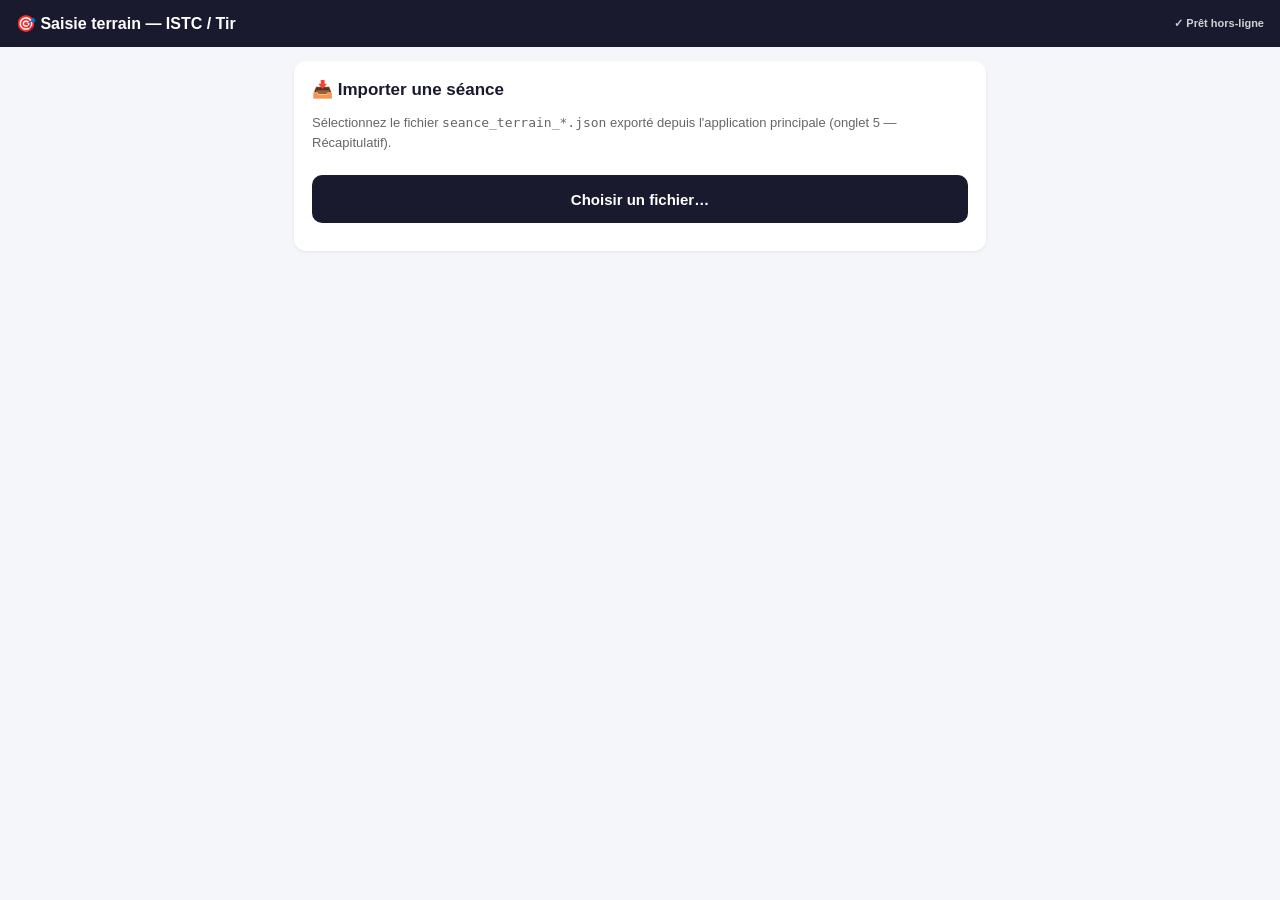
==== index.html @ 9723d688 "Add files via upload" ====
<!DOCTYPE html>
<html lang="fr">
<head>
<meta charset="UTF-8">
<meta name="viewport" content="width=device-width, initial-scale=1, maximum-scale=1, user-scalable=no, viewport-fit=cover">
<meta name="theme-color" content="#1a1a2e">
<title>Saisie terrain — ISTC / Tir</title>
<link rel="manifest" href="manifest.webmanifest">
<link rel="apple-touch-icon" href="icons/icon-192.png">
<meta name="apple-mobile-web-app-capable" content="yes">
<meta name="apple-mobile-web-app-status-bar-style" content="black-translucent">
<meta name="apple-mobile-web-app-title" content="Tir terrain">
<link rel="stylesheet" href="css/terrain-style.css">
</head>
<body>

<header class="t-header">
  <div class="t-title">🎯 Saisie terrain — ISTC / Tir</div>
  <div id="t-sw-status" class="t-sw-status">—</div>
</header>

<main id="t-main">

  <!-- ── Écran 1 : import ───────────────────────────────────────────── -->
  <section id="screen-import" class="t-screen">
    <div class="t-card">
      <h2>📥 Importer une séance</h2>
      <p class="t-hint">Sélectionnez le fichier <code>seance_terrain_*.json</code> exporté depuis l'application principale (onglet 5 — Récapitulatif).</p>
      <input type="file" id="import-file-input" accept=".json,application/json,text/plain" class="t-file-input">
      <label for="import-file-input" class="t-btn t-btn-primary" style="cursor:pointer;display:inline-flex;align-items:center;justify-content:center">Choisir un fichier…</label>
      <div id="import-status" class="t-status"></div>
    </div>
    <div class="t-card" id="resume-seance-card" style="display:none">
      <h2>📋 Séance en cours</h2>
      <div id="resume-seance-content"></div>
      <button class="t-btn t-btn-primary" onclick="goToListe()">Continuer la saisie →</button>
      <button class="t-btn t-btn-danger" onclick="confirmResetSeance()">🗑 Effacer et importer une nouvelle séance</button>
    </div>
  </section>

  <!-- ── Écran 2 : liste des tireurs ────────────────────────────────── -->
  <section id="screen-liste" class="t-screen" style="display:none">
    <div class="t-card t-card-flat">
      <h2 id="liste-titre">📋 Tireurs</h2>
      <div id="liste-tireurs"></div>
    </div>
    <div class="t-bottom-bar">
      <button class="t-btn t-btn-secondary" onclick="goToImport()">← Séance</button>
      <button class="t-btn t-btn-primary" onclick="goToExport()">📦 Export / Mail →</button>
    </div>
  </section>

  <!-- ── Écran 3 : fiche tireur ─────────────────────────────────────── -->
  <section id="screen-fiche" class="t-screen" style="display:none">
    <div id="fiche-content"></div>
    <div class="t-bottom-bar">
      <button class="t-btn t-btn-secondary" onclick="goToListe()">← Liste des tireurs</button>
    </div>
  </section>

  <!-- ── Écran 4 : export / mail ────────────────────────────────────── -->
  <section id="screen-export" class="t-screen" style="display:none">
    <div class="t-card">
      <h2>📦 Export des résultats</h2>
      <div id="export-summary"></div>
      <button class="t-btn t-btn-primary" onclick="genererExportComplet()">⚙ Générer PDF + JSON</button>
      <div id="export-progress" class="t-status"></div>
      <div id="export-result"></div>
    </div>
    <div class="t-card" id="mail-card" style="display:none">
      <h2>✉ Préparer le mail</h2>
      <p class="t-hint">Le mail contient un résumé de la séance. Les PDF/ZIP générés sont joints automatiquement si votre appareil le permet, sinon téléchargez le ZIP et joignez-le vous-même.</p>
      <button class="t-btn t-btn-primary" onclick="preparerMail()">✉ Préparer le mail</button>
    </div>
    <div class="t-bottom-bar">
      <button class="t-btn t-btn-secondary" onclick="goToListe()">← Liste des tireurs</button>
      <button class="t-btn t-btn-secondary" onclick="goToCloture()">📋 Clôturer la séance</button>
    </div>
  </section>

  <!-- ── Écran 5 : clôture terrain ──────────────────────────────────── -->
  <section id="screen-cloture" class="t-screen" style="display:none">
    <div id="cloture-content"></div>
    <div class="t-bottom-bar">
      <button class="t-btn t-btn-secondary" onclick="goToExport()">← Export</button>
    </div>
  </section>

</main>

<!-- ── Modale signature plein écran ────────────────────────────────── -->
<div id="sig-modal" class="t-sig-modal" style="display:none" ontouchstart="">
  <div class="t-sig-modal-inner">
    <div class="t-sig-modal-header">
      <span id="sig-modal-title">Signature</span>
    </div>
    <canvas id="sig-modal-canvas" class="t-sig-modal-canvas"></canvas>
    <div class="t-sig-modal-hint">Signez dans la zone ci-dessus au doigt ou au stylet</div>
    <div class="t-sig-modal-actions">
      <button type="button" class="t-btn t-btn-secondary" style="flex:1;margin-top:0"
              onclick="clearSigModal()">🗑 Effacer</button>
      <button type="button" class="t-btn t-btn-secondary" style="flex:1;margin-top:0"
              onclick="closeSigModal()">✕ Annuler</button>
      <button type="button" class="t-btn t-btn-primary" style="flex:1;margin-top:0"
              onclick="validateSigModal()">✓ Valider</button>
    </div>
  </div>
</div>

<!-- Vendor (chargés en premier, pas de bundler) -->
<script src="vendor/pdf-lib.min.js"></script>
<script src="vendor/jszip.min.js"></script>

<!-- App, ordre de dépendance -->
<script src="js/regles.js"></script>
<script src="js/db.js"></script>
<script src="js/signature.js"></script>
<script src="js/pdf-engine/coords.js"></script>
<script src="js/pdf-engine/pdf-utils.js"></script>
<script src="js/pdf-engine/fill-istc.js"></script>
<script src="js/pdf-engine/fill-test-tir.js"></script>
<script src="js/import.js"></script>
<script src="js/saisie.js"></script>
<script src="js/export.js"></script>
<script src="js/mail.js"></script>
<script src="js/cloture.js"></script>
<script src="js/swipe.js"></script>
<script src="js/app.js"></script>
</body>
</html>
---- css/terrain-style.css ----
:root {
  --t-bg: #f4f6fa;
  --t-ink: #1a1a2e;
  --t-primary: #1a1a2e;
  --t-primary-ink: #fff;
  --t-vert: #2e7d32;
  --t-jaune: #f9a825;
  --t-rouge: #c62828;
  --t-border: #d8dce6;
  --t-card-bg: #fff;
  --t-safe-area-bottom: env(safe-area-inset-bottom, 0px);
}

* { box-sizing: border-box; -webkit-tap-highlight-color: transparent; }

html, body {
  margin: 0; padding: 0;
  font-family: -apple-system, BlinkMacSystemFont, 'Segoe UI', Roboto, sans-serif;
  background: var(--t-bg);
  color: var(--t-ink);
  font-size: 16px;
  overscroll-behavior-y: contain;
}

.t-header {
  position: sticky; top: 0; z-index: 10;
  display: flex; align-items: center; justify-content: space-between;
  background: var(--t-primary); color: var(--t-primary-ink);
  padding: 14px 16px; padding-top: max(14px, env(safe-area-inset-top));
  font-weight: 700;
}
.t-title { font-size: 16px; }
.t-sw-status { font-size: 11px; opacity: .8; }

#t-main { padding: 14px; padding-bottom: calc(90px + var(--t-safe-area-bottom)); max-width: 720px; margin: 0 auto; }

.t-screen { display: block; }

.t-card {
  background: var(--t-card-bg);
  border-radius: 12px;
  padding: 18px;
  margin-bottom: 14px;
  box-shadow: 0 1px 3px rgba(0,0,0,.08);
}
.t-card-flat { padding: 12px; }
.t-card h2 { margin: 0 0 10px; font-size: 17px; }

.t-hint { font-size: 13px; color: #666; line-height: 1.5; }

.t-btn {
  display: inline-flex; align-items: center; justify-content: center;
  width: 100%; min-height: 48px;
  margin-top: 10px;
  padding: 12px 16px;
  border: none; border-radius: 10px;
  font-size: 15px; font-weight: 700;
  cursor: pointer;
}
.t-btn-primary { background: var(--t-primary); color: var(--t-primary-ink); }
.t-btn-secondary { background: #e8eaf0; color: var(--t-ink); }
.t-btn-danger { background: #fdecea; color: var(--t-rouge); }
.t-btn-small { min-height: 38px; font-size: 13px; padding: 8px 12px; width: auto; margin-top: 0; }
.t-btn:active { opacity: .8; }

.t-file-input { display: none; }

.t-status { margin-top: 10px; font-size: 13px; color: #444; }
.t-status.ok { color: var(--t-vert); font-weight: 700; }
.t-status.error { color: var(--t-rouge); font-weight: 700; }

.t-bottom-bar {
  position: fixed; left: 0; right: 0; bottom: 0; z-index: 10;
  display: flex; gap: 10px;
  padding: 10px 14px; padding-bottom: calc(10px + var(--t-safe-area-bottom));
  background: var(--t-card-bg);
  border-top: 1px solid var(--t-border);
}
.t-bottom-bar .t-btn { margin-top: 0; }

/* ── Liste des tireurs ── */
.t-tireur-row {
  display: flex; align-items: center; gap: 10px;
  padding: 14px 8px;
  border-bottom: 1px solid var(--t-border);
  cursor: pointer;
}
.t-tireur-row:last-child { border-bottom: none; }
.t-tireur-nom { flex: 1; font-weight: 700; font-size: 14.5px; }
.t-tireur-sub { font-size: 12px; color: #888; }
.t-badge { font-size: 11px; font-weight: 700; padding: 4px 9px; border-radius: 20px; white-space: nowrap; }
.t-badge-todo { background: #eceff5; color: #888; }
.t-badge-progress { background: #fff4d6; color: #b8860b; }
.t-badge-done { background: #e3f3e2; color: var(--t-vert); }
.t-badge-absent { background: #f0f0f0; color: #aaa; }

/* ── Fiche tireur ── */
.t-fiche-header { display: flex; align-items: center; justify-content: space-between; margin-bottom: 4px; }
.t-fiche-header h2 { margin: 0; font-size: 17px; }

.t-present-toggle { display: flex; gap: 8px; margin: 12px 0; }
.t-present-toggle .t-btn { margin-top: 0; }
.t-present-toggle .t-btn.on.present { background: var(--t-vert); color: #fff; }
.t-present-toggle .t-btn.on.absent { background: var(--t-rouge); color: #fff; }

.t-seclabel {
  font-size: 11px; font-weight: 700; text-transform: uppercase; letter-spacing: .03em;
  color: #888; margin: 18px 0 8px;
}

.t-ligne-row {
  display: flex; align-items: center; gap: 8px;
  padding: 8px 0;
  border-bottom: 1px solid #eef0f5;
}
.t-ligne-num { width: 22px; font-weight: 700; font-size: 13px; color: #888; flex-shrink: 0; }
.t-ligne-label { flex: 1; font-size: 13px; min-width: 0; }
.t-ligne-eliminatoire { color: var(--t-rouge); font-weight: 700; }

.t-tri-color { display: flex; gap: 6px; flex-shrink: 0; }
.t-color-btn {
  width: 38px; height: 38px; border-radius: 8px; border: 2px solid transparent;
  cursor: pointer; opacity: .35;
}
.t-color-btn.vert  { background: var(--t-vert); }
.t-color-btn.jaune { background: var(--t-jaune); }
.t-color-btn.rouge { background: var(--t-rouge); }
.t-color-btn.on { opacity: 1; border-color: var(--t-ink); transform: scale(1.05); }

.t-nosafe-toggle {
  display: inline-flex; align-items: center; gap: 6px;
  padding: 8px 12px; border-radius: 8px; background: #f0f0f0;
  font-size: 12px; font-weight: 700; cursor: pointer; flex-shrink: 0;
}
.t-nosafe-toggle.on { background: var(--t-rouge); color: #fff; }

.t-input, .t-textarea, .t-select {
  width: 100%; padding: 10px 12px; margin-top: 4px;
  border: 1px solid var(--t-border); border-radius: 8px;
  font-size: 14px; font-family: inherit; background: #fff;
}
.t-textarea { resize: vertical; min-height: 60px; }
.t-fg { margin-bottom: 10px; }
.t-fg label { font-size: 12px; font-weight: 700; color: #555; }

.t-score-row { display: flex; align-items: center; gap: 10px; padding: 8px 0; border-bottom: 1px solid #eef0f5; }
.t-score-input { width: 64px; text-align: center; font-size: 16px; font-weight: 700; padding: 8px 4px; }

/* ISTC lignes avec libellé complet */
.t-ligne-row--avec-libelle { flex-wrap: wrap; align-items: flex-start; gap: 6px 8px; padding: 10px 0; }
.t-ligne-row--avec-libelle .t-ligne-num { padding-top: 2px; }
.t-ligne-libelle { flex: 1; font-size: 12px; line-height: 1.35; min-width: 0; color: var(--t-ink); }
.t-ligne-libelle.t-ligne-eliminatoire { font-weight: 700; }
.t-ligne-row--avec-libelle .t-tri-color { align-self: center; }
.t-cat-cart { display: inline-block; font-weight: 700; color: #555; min-width: 28px; }

/* Séquences test tir */
.t-seq-bloc { padding: 10px 0; border-bottom: 1px solid #eef0f5; }
.t-seq-header { display: flex; align-items: flex-start; gap: 8px; margin-bottom: 6px; }
.t-seq-libelle { flex: 1; font-size: 12px; line-height: 1.35; color: var(--t-ink); }
.t-seq-meta-row { display: flex; align-items: center; gap: 6px; flex-wrap: wrap; }
.t-seq-meta-item { font-size: 11px; color: #666; background: #f3f4f8; border-radius: 6px; padding: 3px 7px; flex-shrink: 0; }
.t-seq-score-wrap { display: flex; align-items: center; gap: 5px; margin-left: auto; flex-shrink: 0; }
.t-seq-scoremax { font-size: 13px; font-weight: 700; color: #555; }
.t-seq-total-row { display: flex; justify-content: space-between; align-items: center; margin-top: 12px; padding-top: 8px; border-top: 2px solid #eef0f5; }

.t-result-banner {
  margin-top: 14px; padding: 14px; border-radius: 10px;
  text-align: center; font-weight: 800; font-size: 15px;
}
.t-result-banner.REUSSITE { background: #e3f3e2; color: var(--t-vert); }
.t-result-banner.ECHEC { background: #fdecea; color: var(--t-rouge); }

/* ── Signature — bouton + thumbnail inline ── */
.t-sig-btn-wrap { display: flex; align-items: center; gap: 10px; padding: 6px 0; }
.t-sig-thumbnail { height: 52px; flex: 1; border-radius: 6px; border: 1px solid var(--t-border); background: #fff; object-fit: contain; }
.t-sig-status { font-size: 12px; margin-top: 4px; }
.t-sig-status.ok { color: var(--t-vert); font-weight: 700; }

/* ── Modale signature plein écran ── */
.t-sig-modal {
  position: fixed; inset: 0; z-index: 500;
  background: rgba(0,0,0,.72);
  display: flex; align-items: center; justify-content: center;
  padding: 12px;
}
.t-sig-modal-inner {
  background: var(--t-card-bg); border-radius: 16px;
  width: 100%; max-width: 600px;
  display: flex; flex-direction: column; overflow: hidden;
  box-shadow: 0 8px 32px rgba(0,0,0,.35);
}
.t-sig-modal-header {
  padding: 14px 18px;
  font-weight: 700; font-size: 15px;
  border-bottom: 1px solid var(--t-border);
  flex-shrink: 0;
}
.t-sig-modal-canvas {
  display: block; width: 100%;
  background: #fff; touch-action: none; cursor: crosshair;
  border-bottom: 1px dashed var(--t-border);
}
.t-sig-modal-hint {
  font-size: 11px; color: #999; text-align: center;
  padding: 6px 12px; flex-shrink: 0;
}
.t-sig-modal-actions {
  display: flex; gap: 8px; padding: 10px 12px; flex-shrink: 0;
}

/* ── Champ date repositionné en tête de section ── */
.t-date-field { margin-bottom: 14px; }
.t-date-hint { font-weight: 400; color: #999; font-size: 10px; }

/* ── Boutons score Test tir ── */
.t-score-btn-row { display: flex; align-items: center; gap: 6px; margin-top: 8px; flex-wrap: wrap; }
.t-score-btn {
  min-width: 46px; min-height: 46px;
  border: 2px solid var(--t-border); border-radius: 8px;
  background: #f5f6fa; color: var(--t-ink);
  font-size: 16px; font-weight: 700; cursor: pointer; flex-shrink: 0;
}
.t-score-btn.on { background: var(--t-primary); color: #fff; border-color: var(--t-primary); }
.t-score-btn:active { opacity: .75; }

/* ── Clôture — layout ── */
.t-cl-row { display: flex; gap: 12px; }
.t-cl-half { flex: 1; }

/* Boutons segmentés (réalisée / annulée) */
.t-seg-ctrl { display: flex; gap: 0; border-radius: 10px; overflow: hidden; border: 1px solid var(--t-border); margin-top: 4px; }
.t-seg-btn { flex: 1; padding: 10px; background: #f5f6fa; border: none; font-size: 13px; font-weight: 700; cursor: pointer; color: #666; }
.t-seg-btn.on { background: var(--t-accent); color: #fff; }
.t-seg-btn.on.danger { background: var(--t-rouge); }

/* Bilans auto */
.t-bilan-row { display: flex; justify-content: space-between; align-items: center; padding: 10px 12px; border-radius: 8px; margin-bottom: 8px; }
.t-bilan-ok { background: #e3f3e2; }
.t-bilan-partiel { background: #fff3cd; }
.t-bilan-label { font-weight: 700; font-size: 13px; }
.t-bilan-val { font-size: 14px; font-weight: 800; }

/* Munitions */
.t-mun-bloc { border: 1px solid var(--t-border); border-radius: 10px; padding: 12px; margin-bottom: 12px; }
.t-mun-ref { font-weight: 700; font-size: 13px; margin-bottom: 10px; color: var(--t-ink); }
.t-mun-grid { display: grid; grid-template-columns: 1fr auto; gap: 6px 12px; align-items: center; }
.t-mun-label { font-size: 12px; color: #555; }
.t-mun-val { font-size: 14px; font-weight: 700; text-align: right; }
.t-mun-readonly { color: #888; }
.t-mun-input { width: 80px; text-align: center; padding: 6px 4px; font-size: 14px; font-weight: 700; }
.t-mun-ecart-label { font-weight: 700; }
.t-ecart-val { font-size: 16px; }
.t-ecart-alerte { color: var(--t-rouge); font-weight: 800; }
.t-mun-obs-wrap { margin-top: 10px; padding-top: 10px; border-top: 1px dashed var(--t-border); }

/* ── Export ── */
.t-export-doc-row { display: flex; align-items: center; gap: 8px; padding: 8px 0; font-size: 13px; }
.t-export-doc-row a { color: var(--t-primary); font-weight: 700; }
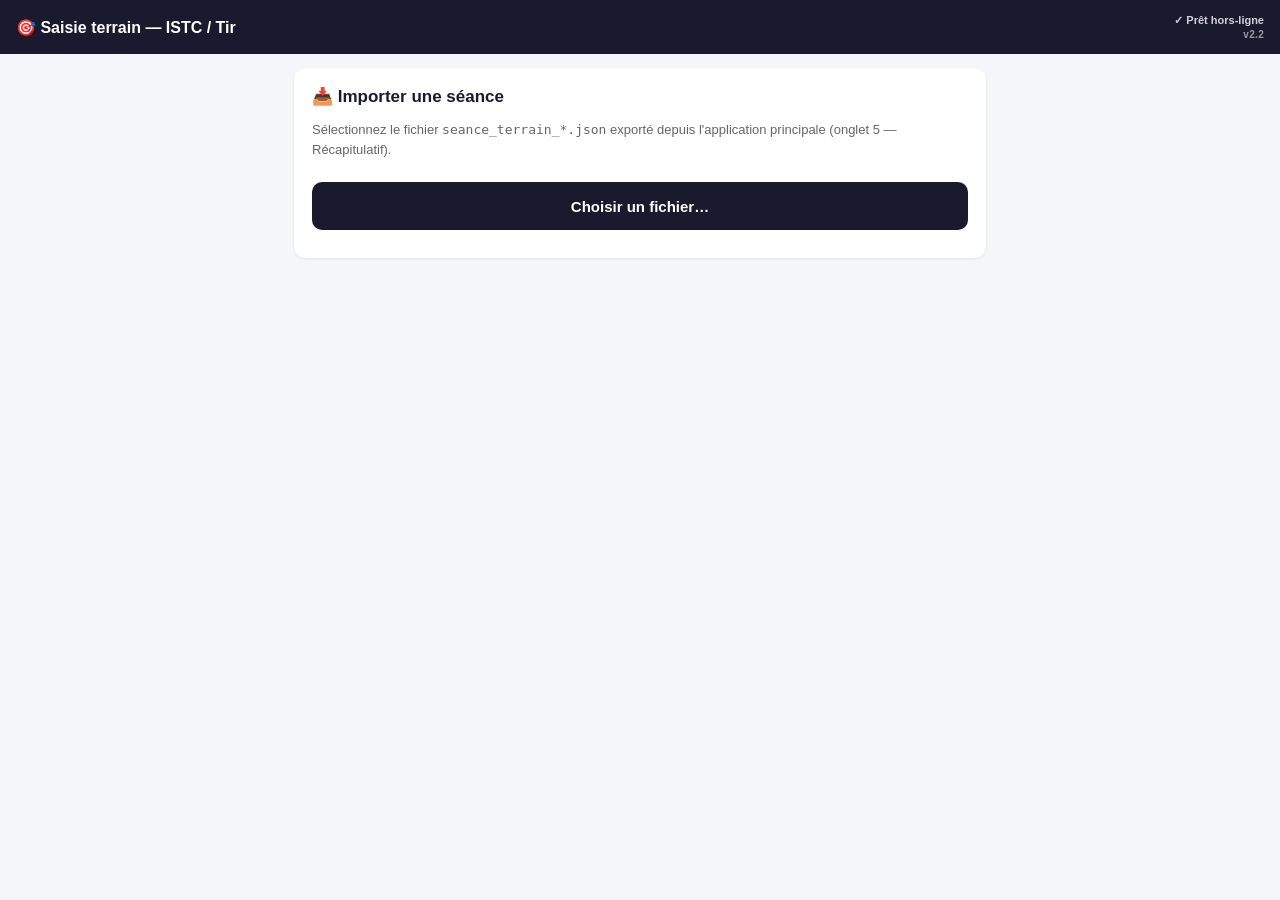
==== commit d2c42943: "V1" ====
--- a/index.html
+++ b/index.html
@@ -16,7 +16,10 @@
 
 <header class="t-header">
   <div class="t-title">🎯 Saisie terrain — ISTC / Tir</div>
-  <div id="t-sw-status" class="t-sw-status">—</div>
+  <div style="display:flex;flex-direction:column;align-items:flex-end;gap:2px">
+    <div id="t-sw-status" class="t-sw-status">—</div>
+    <div style="font-size:10px;opacity:0.55;letter-spacing:0.03em">v2.2</div>
+  </div>
 </header>
 
 <main id="t-main">
@@ -26,7 +29,7 @@
     <div class="t-card">
       <h2>📥 Importer une séance</h2>
       <p class="t-hint">Sélectionnez le fichier <code>seance_terrain_*.json</code> exporté depuis l'application principale (onglet 5 — Récapitulatif).</p>
-      <input type="file" id="import-file-input" accept=".json,application/json,text/plain" class="t-file-input">
+      <input type="file" id="import-file-input" accept=".json,application/json,text/plain,text/json,*/*" class="t-file-input">
       <label for="import-file-input" class="t-btn t-btn-primary" style="cursor:pointer;display:inline-flex;align-items:center;justify-content:center">Choisir un fichier…</label>
       <div id="import-status" class="t-status"></div>
     </div>
@@ -41,12 +44,15 @@
   <!-- ── Écran 2 : liste des tireurs ────────────────────────────────── -->
   <section id="screen-liste" class="t-screen" style="display:none">
     <div class="t-card t-card-flat">
-      <h2 id="liste-titre">📋 Tireurs</h2>
+      <div style="display:flex;align-items:center;justify-content:space-between;margin-bottom:6px">
+        <h2 id="liste-titre" style="margin:0">📋 Tireurs</h2>
+        <button type="button" class="t-btn t-btn-secondary t-btn-small" onclick="goToConfigSig()">🖊 Signatures</button>
+      </div>
       <div id="liste-tireurs"></div>
     </div>
     <div class="t-bottom-bar">
       <button class="t-btn t-btn-secondary" onclick="goToImport()">← Séance</button>
-      <button class="t-btn t-btn-primary" onclick="goToExport()">📦 Export / Mail →</button>
+      <button class="t-btn t-btn-primary" onclick="goToCloture()">📋 Clôture →</button>
     </div>
   </section>
 
@@ -54,39 +60,81 @@
   <section id="screen-fiche" class="t-screen" style="display:none">
     <div id="fiche-content"></div>
     <div class="t-bottom-bar">
-      <button class="t-btn t-btn-secondary" onclick="goToListe()">← Liste des tireurs</button>
+      <button id="fiche-back-btn" class="t-btn t-btn-secondary" onclick="goFicheBack()">← Liste des tireurs</button>
     </div>
   </section>
 
-  <!-- ── Écran 4 : export / mail ────────────────────────────────────── -->
+  <!-- ── Écran 6 : configuration des signatures ─────────────────────── -->
+  <section id="screen-config-sig" class="t-screen" style="display:none">
+    <div class="t-card t-card-flat">
+      <h2 style="margin:0 0 4px">🖊 Signatures encadrement</h2>
+      <p class="t-hint" style="margin:0 0 12px">Pré-enregistrez la signature du DT et des MTCs. Elle pourra ensuite être appliquée d'un seul clic dans chaque fiche tireur.</p>
+    </div>
+    <div id="config-sig-content"></div>
+    <div class="t-bottom-bar">
+      <button class="t-btn t-btn-secondary" onclick="goToListe()">← Tireurs</button>
+    </div>
+  </section>
+
+  <!-- ── Écran 4 : clôture terrain ─────────────────────────────────── -->
+  <section id="screen-cloture" class="t-screen" style="display:none">
+    <div id="cloture-content"></div>
+    <div class="t-bottom-bar">
+      <button class="t-btn t-btn-secondary" onclick="goToListe()">← Tireurs</button>
+      <button class="t-btn t-btn-primary" onclick="goToExport()">📦 Export →</button>
+    </div>
+  </section>
+
+  <!-- ── Écran 5 : export / mail ────────────────────────────────────── -->
   <section id="screen-export" class="t-screen" style="display:none">
     <div class="t-card">
       <h2>📦 Export des résultats</h2>
       <div id="export-summary"></div>
-      <button class="t-btn t-btn-primary" onclick="genererExportComplet()">⚙ Générer PDF + JSON</button>
+      <div style="display:flex;gap:10px;flex-wrap:wrap;margin-top:8px">
+        <button class="t-btn t-btn-primary" style="flex:1" onclick="genererExportJson()">📄 Export JSON</button>
+        <button class="t-btn t-btn-primary" style="flex:1" onclick="genererExportPdf()">📋 Export PDF (ZIP)</button>
+      </div>
       <div id="export-progress" class="t-status"></div>
       <div id="export-result"></div>
     </div>
     <div class="t-card" id="mail-card" style="display:none">
       <h2>✉ Préparer le mail</h2>
-      <p class="t-hint">Le mail contient un résumé de la séance. Les PDF/ZIP générés sont joints automatiquement si votre appareil le permet, sinon téléchargez le ZIP et joignez-le vous-même.</p>
+      <p class="t-hint">Le mail contient un résumé de la séance. Les PDF/ZIP sont joints automatiquement si votre appareil le permet.</p>
       <button class="t-btn t-btn-primary" onclick="preparerMail()">✉ Préparer le mail</button>
     </div>
     <div class="t-bottom-bar">
-      <button class="t-btn t-btn-secondary" onclick="goToListe()">← Liste des tireurs</button>
-      <button class="t-btn t-btn-secondary" onclick="goToCloture()">📋 Clôturer la séance</button>
-    </div>
-  </section>
-
-  <!-- ── Écran 5 : clôture terrain ──────────────────────────────────── -->
-  <section id="screen-cloture" class="t-screen" style="display:none">
-    <div id="cloture-content"></div>
-    <div class="t-bottom-bar">
-      <button class="t-btn t-btn-secondary" onclick="goToExport()">← Export</button>
+      <button class="t-btn t-btn-secondary" onclick="goToCloture()">← Clôture</button>
     </div>
   </section>
 
 </main>
+
+<!-- ── Modale ajout / remplacement de tireur ───────────────────────── -->
+<div id="modal-ajout-tireur" class="t-modal-overlay" style="display:none" ontouchstart="">
+  <div class="t-modal-inner">
+    <h2>+ Ajouter un tireur</h2>
+    <div class="t-fg">
+      <label>Grade</label>
+      <input id="ajout-grade" type="text" class="t-input" placeholder="Ex : SGT, LCL…">
+    </div>
+    <div class="t-fg">
+      <label>Nom <span style="color:var(--t-rouge)">*</span></label>
+      <input id="ajout-nom" type="text" class="t-input" placeholder="NOM (obligatoire)">
+    </div>
+    <div class="t-fg">
+      <label>Prénom</label>
+      <input id="ajout-prenom" type="text" class="t-input" placeholder="Prénom">
+    </div>
+    <div class="t-fg">
+      <label>Unité</label>
+      <input id="ajout-unite" type="text" class="t-input" placeholder="Unité / corps">
+    </div>
+    <div style="display:flex;gap:8px;margin-top:14px">
+      <button type="button" class="t-btn t-btn-secondary" style="flex:1;margin-top:0" onclick="fermerFormulaireAjout()">Annuler</button>
+      <button type="button" class="t-btn t-btn-primary"   style="flex:1;margin-top:0" onclick="validerAjoutTireur()">Ajouter</button>
+    </div>
+  </div>
+</div>
 
 <!-- ── Modale signature plein écran ────────────────────────────────── -->
 <div id="sig-modal" class="t-sig-modal" style="display:none" ontouchstart="">
@@ -125,6 +173,7 @@
 <script src="js/mail.js"></script>
 <script src="js/cloture.js"></script>
 <script src="js/swipe.js"></script>
+<script src="js/config-sig.js"></script>
 <script src="js/app.js"></script>
 </body>
 </html>
--- a/css/terrain-style.css
+++ b/css/terrain-style.css
@@ -254,6 +254,44 @@
 .t-ecart-alerte { color: var(--t-rouge); font-weight: 800; }
 .t-mun-obs-wrap { margin-top: 10px; padding-top: 10px; border-top: 1px dashed var(--t-border); }
 
+/* ── Badge terrain (tireur ajouté manuellement) ── */
+.t-badge-terrain { background: #e8f4fd; color: #1565c0; }
+
+/* ── Modale générique (ajout tireur, etc.) ── */
+.t-modal-overlay {
+  position: fixed; inset: 0; z-index: 500;
+  background: rgba(0,0,0,.72);
+  display: flex; align-items: center; justify-content: center;
+  padding: 14px;
+}
+.t-modal-inner {
+  background: var(--t-card-bg); border-radius: 16px;
+  width: 100%; max-width: 500px;
+  padding: 20px;
+  box-shadow: 0 8px 32px rgba(0,0,0,.35);
+  max-height: 90vh; overflow-y: auto;
+}
+.t-modal-inner h2 { margin: 0 0 16px; font-size: 17px; }
+
+/* ── Zone de signature MTC avec filigrane identité ── */
+.t-sig-mtc-zone {
+  border: 1px dashed var(--t-border);
+  border-radius: 8px;
+  padding: 10px 12px;
+  margin-bottom: 6px;
+}
+.t-sig-mtc-watermark {
+  text-align: center;
+  font-size: 12px;
+  font-weight: 700;
+  letter-spacing: 0.08em;
+  color: #c0c4cc;
+  text-transform: uppercase;
+  padding-bottom: 8px;
+  border-bottom: 1px dashed var(--t-border);
+  margin-bottom: 6px;
+}
+
 /* ── Export ── */
 .t-export-doc-row { display: flex; align-items: center; gap: 8px; padding: 8px 0; font-size: 13px; }
 .t-export-doc-row a { color: var(--t-primary); font-weight: 700; }
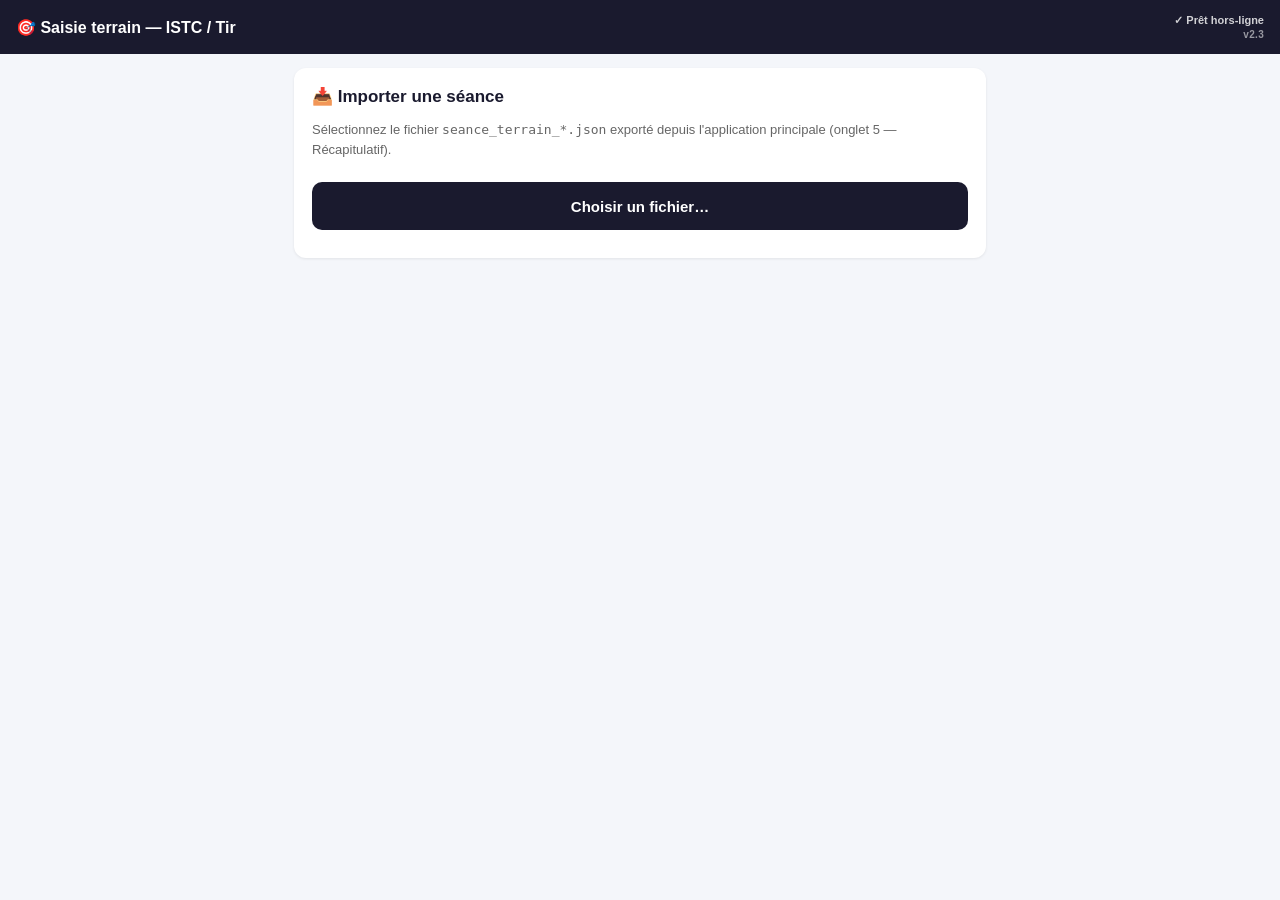
==== commit d520a4d3: "V1.1" ====
--- a/index.html
+++ b/index.html
@@ -18,7 +18,7 @@
   <div class="t-title">🎯 Saisie terrain — ISTC / Tir</div>
   <div style="display:flex;flex-direction:column;align-items:flex-end;gap:2px">
     <div id="t-sw-status" class="t-sw-status">—</div>
-    <div style="font-size:10px;opacity:0.55;letter-spacing:0.03em">v2.2</div>
+    <div style="font-size:10px;opacity:0.55;letter-spacing:0.03em">v2.3</div>
   </div>
 </header>
 
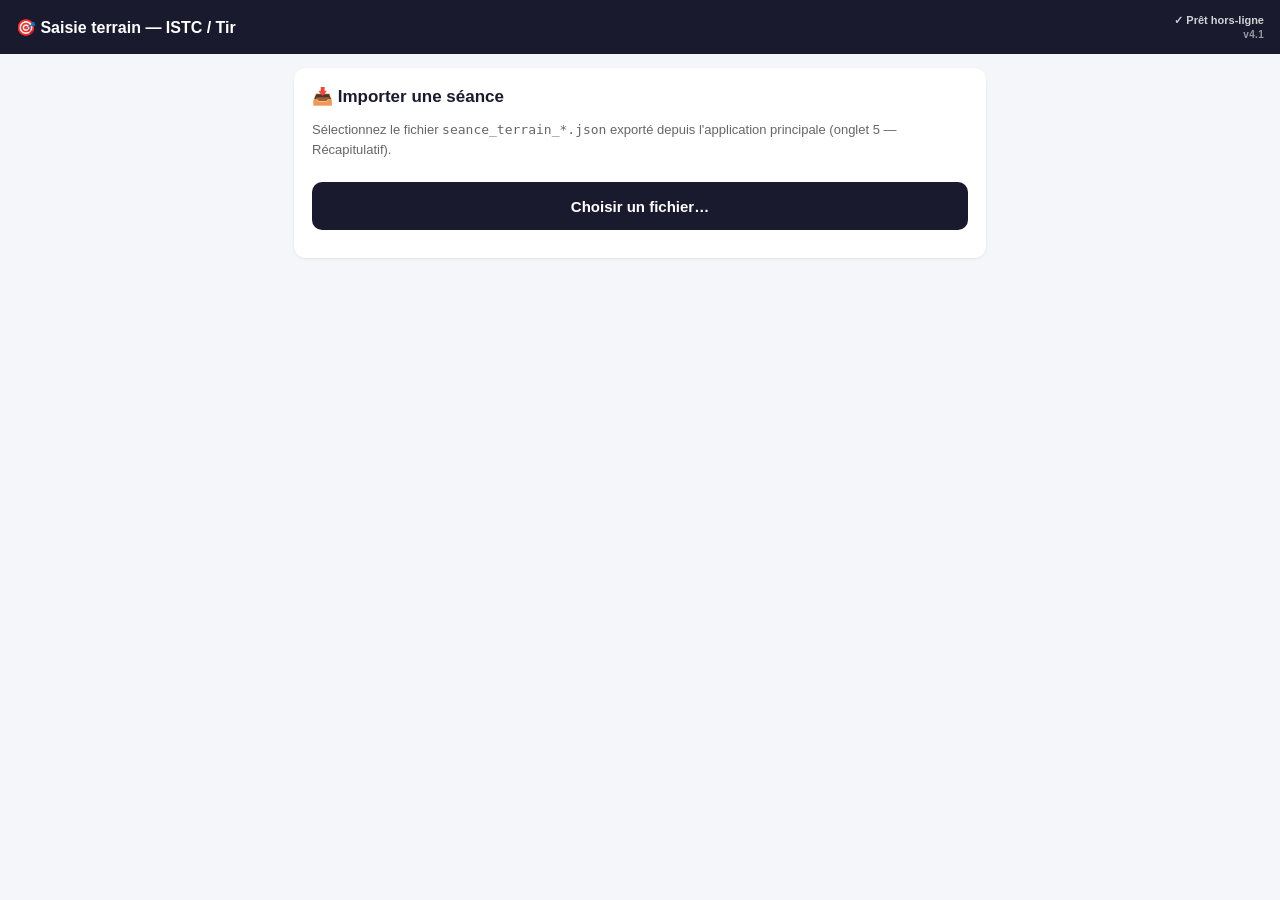
==== commit f47532c3: "V1" ====
--- a/index.html
+++ b/index.html
@@ -18,7 +18,7 @@
   <div class="t-title">🎯 Saisie terrain — ISTC / Tir</div>
   <div style="display:flex;flex-direction:column;align-items:flex-end;gap:2px">
     <div id="t-sw-status" class="t-sw-status">—</div>
-    <div style="font-size:10px;opacity:0.55;letter-spacing:0.03em">v2.3</div>
+    <div style="font-size:10px;opacity:0.55;letter-spacing:0.03em">v4.1</div>
   </div>
 </header>
 
@@ -109,6 +109,23 @@
 
 </main>
 
+<!-- ── Modale commentaire opération ────────────────────────────────── -->
+<div id="modal-commentaire" class="t-modal-overlay" style="display:none" ontouchstart="">
+  <div class="t-modal-inner">
+    <h2 id="comment-modal-titre">Commentaire</h2>
+    <div id="comment-modal-preds" style="display:none;margin-bottom:10px"></div>
+    <div class="t-fg">
+      <label>Commentaire libre</label>
+      <textarea id="comment-modal-textarea" class="t-textarea" rows="4" placeholder="Saisissez un commentaire…"></textarea>
+    </div>
+    <div style="display:flex;gap:8px;margin-top:12px">
+      <button type="button" class="t-btn t-btn-secondary" style="flex:1;margin-top:0" onclick="fermerCommentaire()">Annuler</button>
+      <button type="button" class="t-btn t-btn-danger"    style="flex:1;margin-top:0" onclick="document.getElementById('comment-modal-textarea').value='';validerCommentaire()">Supprimer</button>
+      <button type="button" class="t-btn t-btn-primary"   style="flex:1;margin-top:0" onclick="validerCommentaire()">Valider</button>
+    </div>
+  </div>
+</div>
+
 <!-- ── Modale ajout / remplacement de tireur ───────────────────────── -->
 <div id="modal-ajout-tireur" class="t-modal-overlay" style="display:none" ontouchstart="">
   <div class="t-modal-inner">
@@ -164,6 +181,7 @@
 <script src="js/db.js"></script>
 <script src="js/signature.js"></script>
 <script src="js/pdf-engine/coords.js"></script>
+<script src="assets/pdf-templates/pdf-templates-data.js"></script>
 <script src="js/pdf-engine/pdf-utils.js"></script>
 <script src="js/pdf-engine/fill-istc.js"></script>
 <script src="js/pdf-engine/fill-test-tir.js"></script>
--- a/css/terrain-style.css
+++ b/css/terrain-style.css
@@ -92,7 +92,9 @@
 .t-badge-todo { background: #eceff5; color: #888; }
 .t-badge-progress { background: #fff4d6; color: #b8860b; }
 .t-badge-done { background: #e3f3e2; color: var(--t-vert); }
-.t-badge-absent { background: #f0f0f0; color: #aaa; }
+.t-badge-absent   { background: #f0f0f0; color: #aaa; }
+.t-badge-reussite { background: #e3f3e2; color: #2e7d32; }
+.t-badge-echec    { background: #fdecea; color: #c62828; }
 
 /* ── Fiche tireur ── */
 .t-fiche-header { display: flex; align-items: center; justify-content: space-between; margin-bottom: 4px; }
@@ -133,6 +135,17 @@
   font-size: 12px; font-weight: 700; cursor: pointer; flex-shrink: 0;
 }
 .t-nosafe-toggle.on { background: var(--t-rouge); color: #fff; }
+
+.t-nosafe-btn {
+  display: flex; align-items: center; justify-content: center;
+  width: 100%; min-height: 44px;
+  margin-top: 12px; padding: 10px 16px;
+  border: 2px solid #ddd; border-radius: 10px;
+  font-size: 15px; font-weight: 800;
+  cursor: pointer; background: #f5f6fa; color: #888;
+}
+.t-nosafe-btn.on  { background: #b71c1c; color: #fff; border-color: #b71c1c; }
+.t-nosafe-btn:active { opacity: .8; }
 
 .t-input, .t-textarea, .t-select {
   width: 100%; padding: 10px 12px; margin-top: 4px;
@@ -169,7 +182,8 @@
   text-align: center; font-weight: 800; font-size: 15px;
 }
 .t-result-banner.REUSSITE { background: #e3f3e2; color: var(--t-vert); }
-.t-result-banner.ECHEC { background: #fdecea; color: var(--t-rouge); }
+.t-result-banner.ECHEC   { background: #fdecea; color: var(--t-rouge); }
+.t-result-banner.NOSAFE  { background: #b71c1c; color: #fff; }
 
 /* ── Signature — bouton + thumbnail inline ── */
 .t-sig-btn-wrap { display: flex; align-items: center; gap: 10px; padding: 6px 0; }
@@ -256,6 +270,7 @@
 
 /* ── Badge terrain (tireur ajouté manuellement) ── */
 .t-badge-terrain { background: #e8f4fd; color: #1565c0; }
+.t-badge-nosafe  { background: #b71c1c; color: #fff; }
 
 /* ── Modale générique (ajout tireur, etc.) ── */
 .t-modal-overlay {
@@ -295,3 +310,39 @@
 /* ── Export ── */
 .t-export-doc-row { display: flex; align-items: center; gap: 8px; padding: 8px 0; font-size: 13px; }
 .t-export-doc-row a { color: var(--t-primary); font-weight: 700; }
+
+/* ── Présence par partie (v3) ── */
+.t-part-toggle { display: flex; gap: 8px; margin: 10px 0 6px; }
+.t-part-toggle .t-btn { margin-top: 0; }
+.t-part-toggle .t-btn.on.present { background: var(--t-vert); color: #fff; }
+.t-part-toggle .t-btn.on.absent  { background: #888; color: #fff; }
+.t-part-subsection { margin-top: 8px; }
+
+/* ── Bouton commentaire par ligne / séquence ── */
+.t-comment-btn {
+  background: none; border: 1.5px solid var(--t-border);
+  border-radius: 6px; padding: 3px 7px; font-size: 14px;
+  cursor: pointer; flex-shrink: 0; color: #888; line-height: 1;
+  transition: border-color .15s, color .15s;
+}
+.t-comment-btn:active { background: #f0f0f0; }
+.t-comment-btn.has-comment { border-color: #1565c0; color: #1565c0; }
+.t-comment-preview {
+  font-size: 11px; color: #1565c0; padding: 3px 6px 3px 24px;
+  background: #e8f4fd; border-radius: 4px; margin: 2px 0 4px;
+  white-space: pre-wrap; word-break: break-word;
+}
+.t-ligne-row--avec-libelle { flex-wrap: wrap; }
+.t-ligne-row--avec-libelle .t-comment-btn { margin-left: auto; }
+.t-seq-header { display: flex; align-items: center; gap: 8px; }
+.t-seq-header .t-comment-btn { margin-left: auto; }
+
+/* ── Blocs multi-armes (collapse/expand) ── */
+.t-tt-bloc { border: 1px solid var(--t-border); border-radius: 10px; padding: 12px; margin-bottom: 12px; background: #f8f9fc; }
+.t-tt-bloc-header { display: flex; align-items: center; justify-content: space-between; }
+.t-tt-bloc-toggle { display: flex; align-items: center; gap: 8px; flex: 1; cursor: pointer; padding: 4px 0; user-select: none; -webkit-user-select: none; }
+.t-tt-bloc-toggle:active { opacity: .75; }
+.t-tt-bloc-title { font-weight: 700; font-size: 14px; color: var(--t-ink); }
+.t-tt-bloc-chevron { font-size: 12px; color: #aaa; margin-left: auto; }
+.t-tt-bloc--alerte { border-color: #f9a825; }
+.t-alerte-arme { background: #fff4d6; color: #b8860b; border-radius: 8px; padding: 10px 12px; font-size: 13px; font-weight: 700; margin: 6px 0 10px; }
